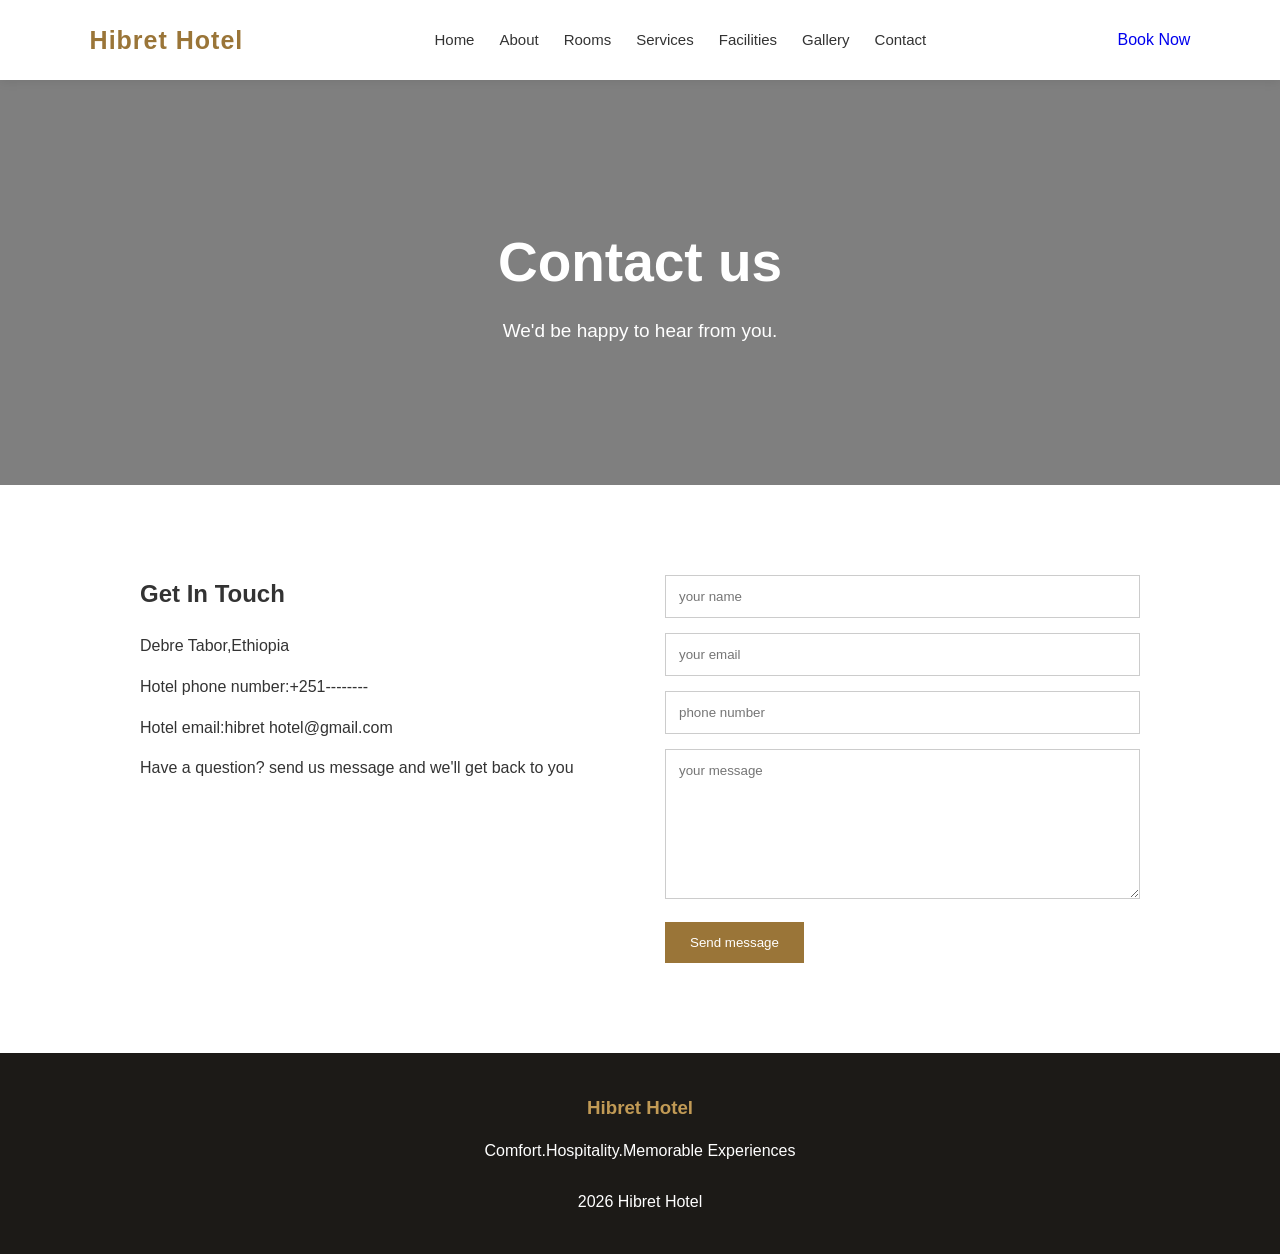
==== contact.html @ 2d493d37 "Add files via upload" ====
<!DOCTYPE html>
<html>
    <head>
        <meta charset="UTF-8">
        <meta name="viewport" content="width=device-width,initial-scale=1.0">
        <title>Hibret Hotel  Contact</title>
        <link rel="stylesheet" href="style.css">

    </head>
    <body>
        <nav>
            <div class="logo">
                Hibret Hotel
            </div>
            <div class="nav-links">
                <a href="index.html">Home</a>
                <a href="about.html">About</a>
                <a href="rooms.html">Rooms</a>
                <a href="services.html">Services</a>
                <a href="facilities.html">Facilities</a>
                <a href="gallery.html">Gallery</a>
                <a href="contact.html">Contact</a>
            </div>
            <a href="booking.html" class="book.btn">Book Now</a>
        </nav>
        <main>
            <section class="page-hero">
                <div>
                    <h1>Contact us</h1>
                    <p>We'd be happy to hear from you.</p>
                </div>
</section>
<section class="section">
    <div class="contact-container">
        <div class="contact-info">
            <h2>Get In Touch</h2>
            <p>Debre Tabor,Ethiopia</p>
            <p>Hotel phone number:+251--------</p>
            <p>Hotel email:hibret hotel@gmail.com</p>
            <p>Have a question?
                send us message and we'll get back to you
            </p>
        </div>
        <form name="contact" method="POST" data-netlify="true" class="contact-form">
        <input type="text" placeholder="your name" name="name"  required>
        <input type="email" placeholder="your email" name="email" required>
        <input type="tel" placeholder="phone number" name="phone" required>
        <textarea placeholder="your message" name="message" required></textarea>
        <button type="submit" class="submit-btn">Send message</button>
        </form>
    </div>
</section>
        </main>
        <footer>
            <h3>Hibret Hotel</h3>
            <p>Comfort.Hospitality.Memorable Experiences</p><br>
            <p>2026 Hibret Hotel</p>
        </footer>
    </body>
</html>
---- style.css ----
* {
    margin: 0;
    padding: 0;
    box-sizing: border-box;
}

html {
    scroll-behavior: smooth;
}

body {
    font-family: Arial, sans-serif;
    line-height: 1.6;
    color: #333;
    background-color: #fff;
}

a {
    text-decoration: none;
}

img {
    max-width: 100%;
    display: block;
}


/* =========================
   NAVIGATION
========================= */

nav {
    width: 100%;
    display: flex;
    justify-content: space-between;
    align-items: center;

    padding: 20px 7%;

    background-color: #fff;

    box-shadow: 0 2px 10px rgba(0, 0, 0, 0.08);

    position: relative;
    z-index: 10;
}

.logo {
    color: #9a7538;
    font-size: 25px;
    font-weight: bold;
    letter-spacing: 1px;
}

.nav-links {
    display: flex;
    gap: 25px;
}

.nav-links a {
    color: #333;
    font-size: 15px;
    font-weight: 500;
    transition: 0.3s;
}

.nav-links a:hover {
    color: #a47b32;
}

.book-btn {
    background-color: #a47b32;
    color: white;
    padding: 11px 20px;
    border-radius: 3px;
    transition: 0.3s;
}

.book-btn:hover {
    background-color: #765820;
}


/* =========================
   GENERAL PAGE HERO
========================= */

.page-hero {
    min-height: 45vh;

    display: flex;
    justify-content: center;
    align-items: center;

    text-align: center;

    background:
        linear-gradient(
            rgba(0, 0, 0, 0.5),
            rgba(0, 0, 0, 0.5)
        ),
        url("images/hotel.jpg");

    background-size: cover;
    background-position: center;

    color: white;
}

.page-hero h1 {
    font-size: 55px;
    margin-bottom: 10px;
}

.page-hero p {
    font-size: 19px;
}


/* =========================
   HOME HERO
========================= */

.home-hero {
    min-height: 88vh;

    display: flex;
    justify-content: center;
    align-items: center;

    text-align: center;

    background:
        linear-gradient(
            rgba(0, 0, 0, 0.45),
            rgba(0, 0, 0, 0.45)
        ),
        url("images/hotel.jpg");

    background-size: cover;
    background-position: center;

    color: white;
}

.home-hero-content {
    max-width: 800px;
}

.home-hero h1 {
    font-size: 65px;
    margin: 15px 0;
}

.home-hero p {
    font-size: 20px;
    margin-bottom: 30px;
}

.hero-btn {
    display: inline-block;
    background-color: #b08a45;
    color: white;
    padding: 14px 28px;
    margin: 5px;
    transition: 0.3s;
}

.hero-btn:hover {
    background-color: #806127;
}


/* =========================
   SECTIONS
========================= */

.section {
    padding: 90px 7%;
}

.section-light {
    background-color: #f7f4ee;
}

.section-title {
    text-align: center;
    font-size: 40px;
    margin-bottom: 20px;
    color: #333;
}

.section-intro {
    max-width: 750px;
    margin: 0 auto 45px;
    text-align: center;
    color: #666;
}


/* =========================
   ABOUT
========================= */

.about-container {
    max-width: 1100px;
    margin: auto;

    display: flex;
    align-items: center;
    gap: 50px;
}

.about-image {
    flex: 1;
}

.about-text {
    flex: 1;
}

.about-text h2 {
    font-size: 38px;
    margin-bottom: 20px;
}

.about-text p {
    margin-bottom: 15px;
    color: #666;
}


/* =========================
   CARDS
========================= */

.card-container {
    display: flex;
    justify-content: center;
    gap: 25px;
    flex-wrap: wrap;
}

.card {
    width: 300px;
    background-color: white;
    padding: 30px;
    text-align: center;

    box-shadow: 0 4px 15px rgba(0, 0, 0, 0.08);

    transition: 0.3s;
}
[8/15/2026 10:01 PM] Nardos Abay: .card:hover {
    transform: translateY(-5px);
}

.card h3 {
    color: #9a7538;
    margin: 15px 0;
}

.card p {
    color: #666;
}


/* =========================
   ROOMS
========================= */

.room-card {
    width: 320px;
    background-color: white;

    box-shadow: 0 4px 15px rgba(0, 0, 0, 0.08);

    overflow: hidden;
}

.room-card img {
    width: 100%;
    height: 220px;
    object-fit: cover;
}

.room-content {
    padding: 25px;
}

.room-content h3 {
    margin-bottom: 10px;
    color: #9a7538;
}

.room-content p {
    color: #666;
    margin-bottom: 20px;
}

.details-btn {
    display: inline-block;
    background-color: #9a7538;
    color: white;
    padding: 10px 18px;
}


/* =========================
   FACILITIES
========================= */

.facility-card {
    width: 350px;
    min-height: 230px;

    padding: 35px;

    background-color: white;

    display: flex;
    flex-direction: column;
    justify-content: center;

    text-align: center;

    box-shadow: 0 4px 15px rgba(0, 0, 0, 0.08);
}

.facility-card h3 {
    font-size: 25px;
    color: #9a7538;
    margin-bottom: 15px;
}


/* =========================
   GALLERY
========================= */

.gallery-grid {
    max-width: 1100px;
    margin: auto;

    display: grid;

    grid-template-columns: repeat(3, 1fr);

    gap: 15px;
}

.gallery-grid img {
    width: 100%;
    height: 250px;
    object-fit: cover;

    transition: 0.3s;
}

.gallery-grid img:hover {
    transform: scale(1.02);
}


/* =========================
   CONTACT
========================= */

.contact-container {
    max-width: 1000px;
    margin: auto;

    display: flex;
    gap: 50px;
}

.contact-info {
    flex: 1;
}

.contact-info h2 {
    margin-bottom: 20px;
}

.contact-info p {
    margin: 15px 0;
}

.contact-form {
    flex: 1;
}

.contact-form input,
.contact-form textarea,
.contact-form select {
    width: 100%;
    padding: 13px;
    margin-bottom: 15px;

    border: 1px solid #ccc;

    font-family: inherit;
}

.contact-form textarea {
    height: 150px;
    resize: vertical;
}

.submit-btn {
    border: none;
    background-color: #9a7538;
    color: white;
    padding: 13px 25px;
    cursor: pointer;
}


/* =========================
   BOOKING
========================= */

.booking-container {
    max-width: 800px;
    margin: auto;

    background-color: white;

    padding: 40px;

    box-shadow: 0 4px 20px rgba(0, 0, 0, 0.08);
}

.booking-container label {
    display: block;
    margin-bottom: 6px;
    font-weight: bold;
}

.booking-container input,
.booking-container select,
.booking-container textarea {
    width: 100%;
    padding: 13px;

    margin-bottom: 20px;

    border: 1px solid #ccc;
}

.booking-container textarea {
    height: 120px;
}


/* =========================
   FOOTER
========================= */

footer {
    background-color: #1c1a17;
    color: white;

    text-align: center;

    padding: 40px 20px;
}

footer h3 {
    color: #c19a55;
    margin-bottom: 15px;
}

footer a {
    color: white;
    margin: 0 8px;
}

footer a:hover {
    color: #c19a55;
}


/* =========================
   MOBILE
========================= */

@media (max-width: 768px) {

    nav {
        flex-direction: column;
        gap: 15px;
    }

    .nav-links {
        flex-wrap: wrap;
        justify-content: center;
        gap: 15px;
    }

    .home-hero h1 {
        font-size: 42px;
    }

    .page-hero h1 {
        font-size: 40px;
    }

    .about-container,
    .contact-container {
        flex-direction: column;
    }

    .gallery-grid {
        grid-template-columns: 1fr;
    }
}
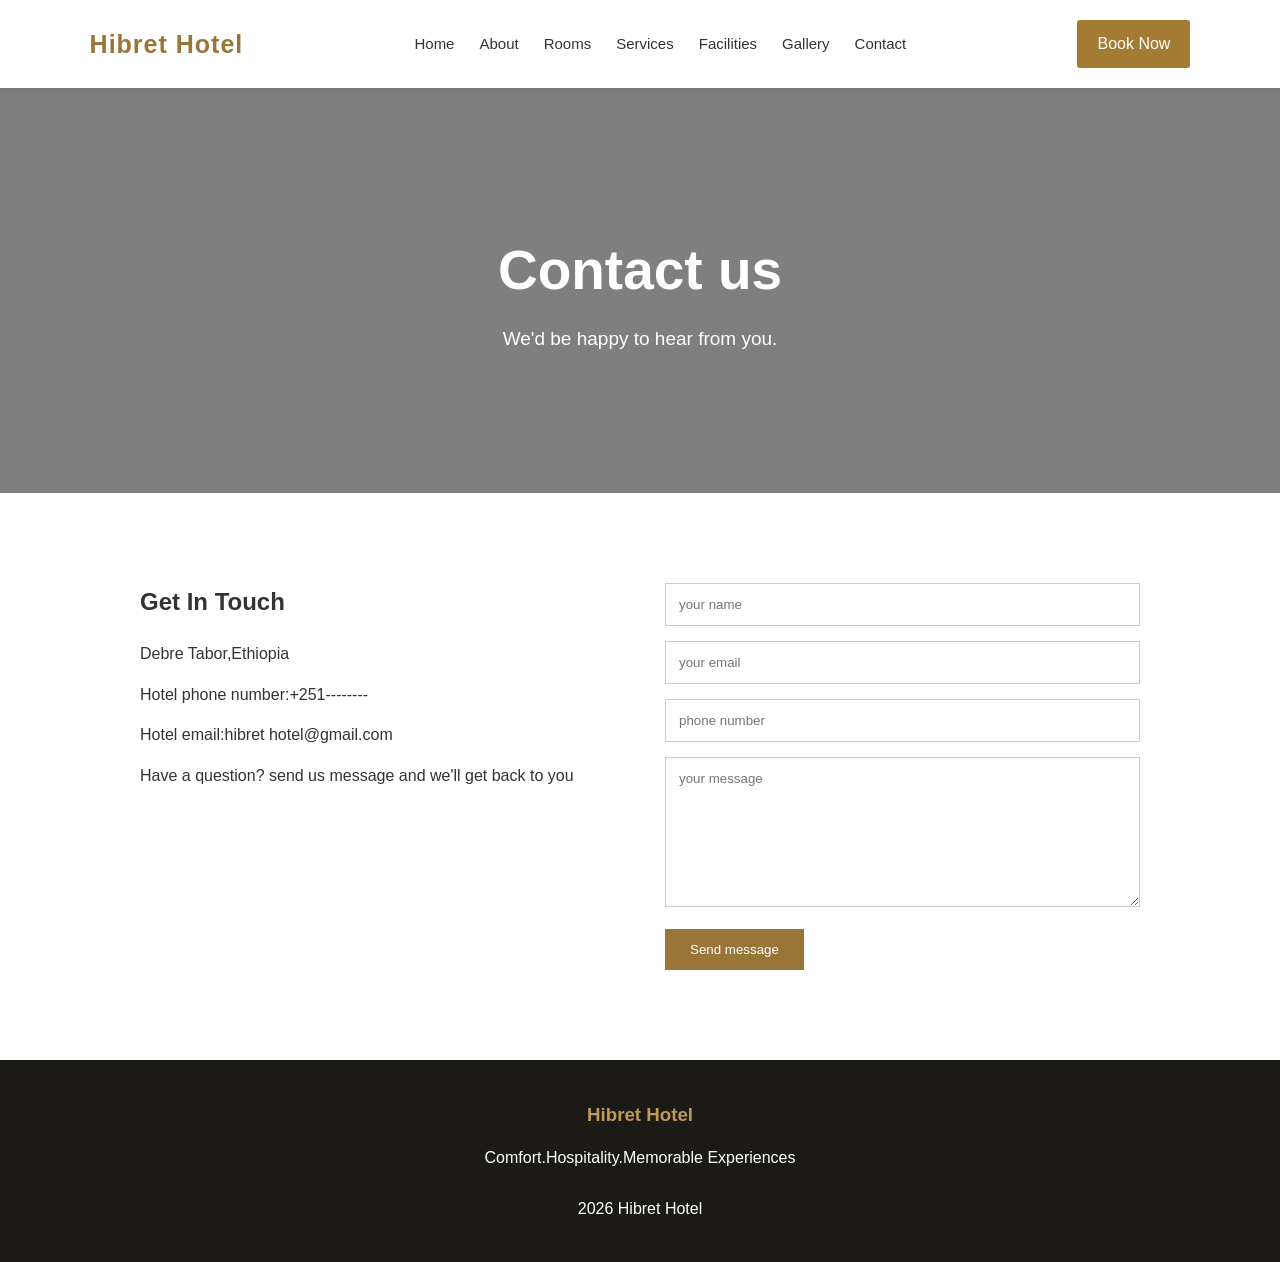
==== commit 5c6ebbc5: "Add files via upload" ====
--- a/contact.html
+++ b/contact.html
@@ -21,7 +21,7 @@
                 <a href="gallery.html">Gallery</a>
                 <a href="contact.html">Contact</a>
             </div>
-            <a href="booking.html" class="book.btn">Book Now</a>
+            <a href="booking.html" class="book-btn">Book Now</a>
         </nav>
         <main>
             <section class="page-hero">
@@ -41,7 +41,7 @@
                 send us message and we'll get back to you
             </p>
         </div>
-        <form name="contact" method="POST" data-netlify="true" class="contact-form">
+        <form name="contact" method="POST" data-netlify="true" class="contact-form" action="/success.html">
         <input type="text" placeholder="your name" name="name"  required>
         <input type="email" placeholder="your email" name="email" required>
         <input type="tel" placeholder="phone number" name="phone" required>
--- a/style.css
+++ b/style.css
@@ -252,7 +252,7 @@
 
     transition: 0.3s;
 }
-[8/15/2026 10:01 PM] Nardos Abay: .card:hover {
+ .card:hover {
     transform: translateY(-5px);
 }
 
